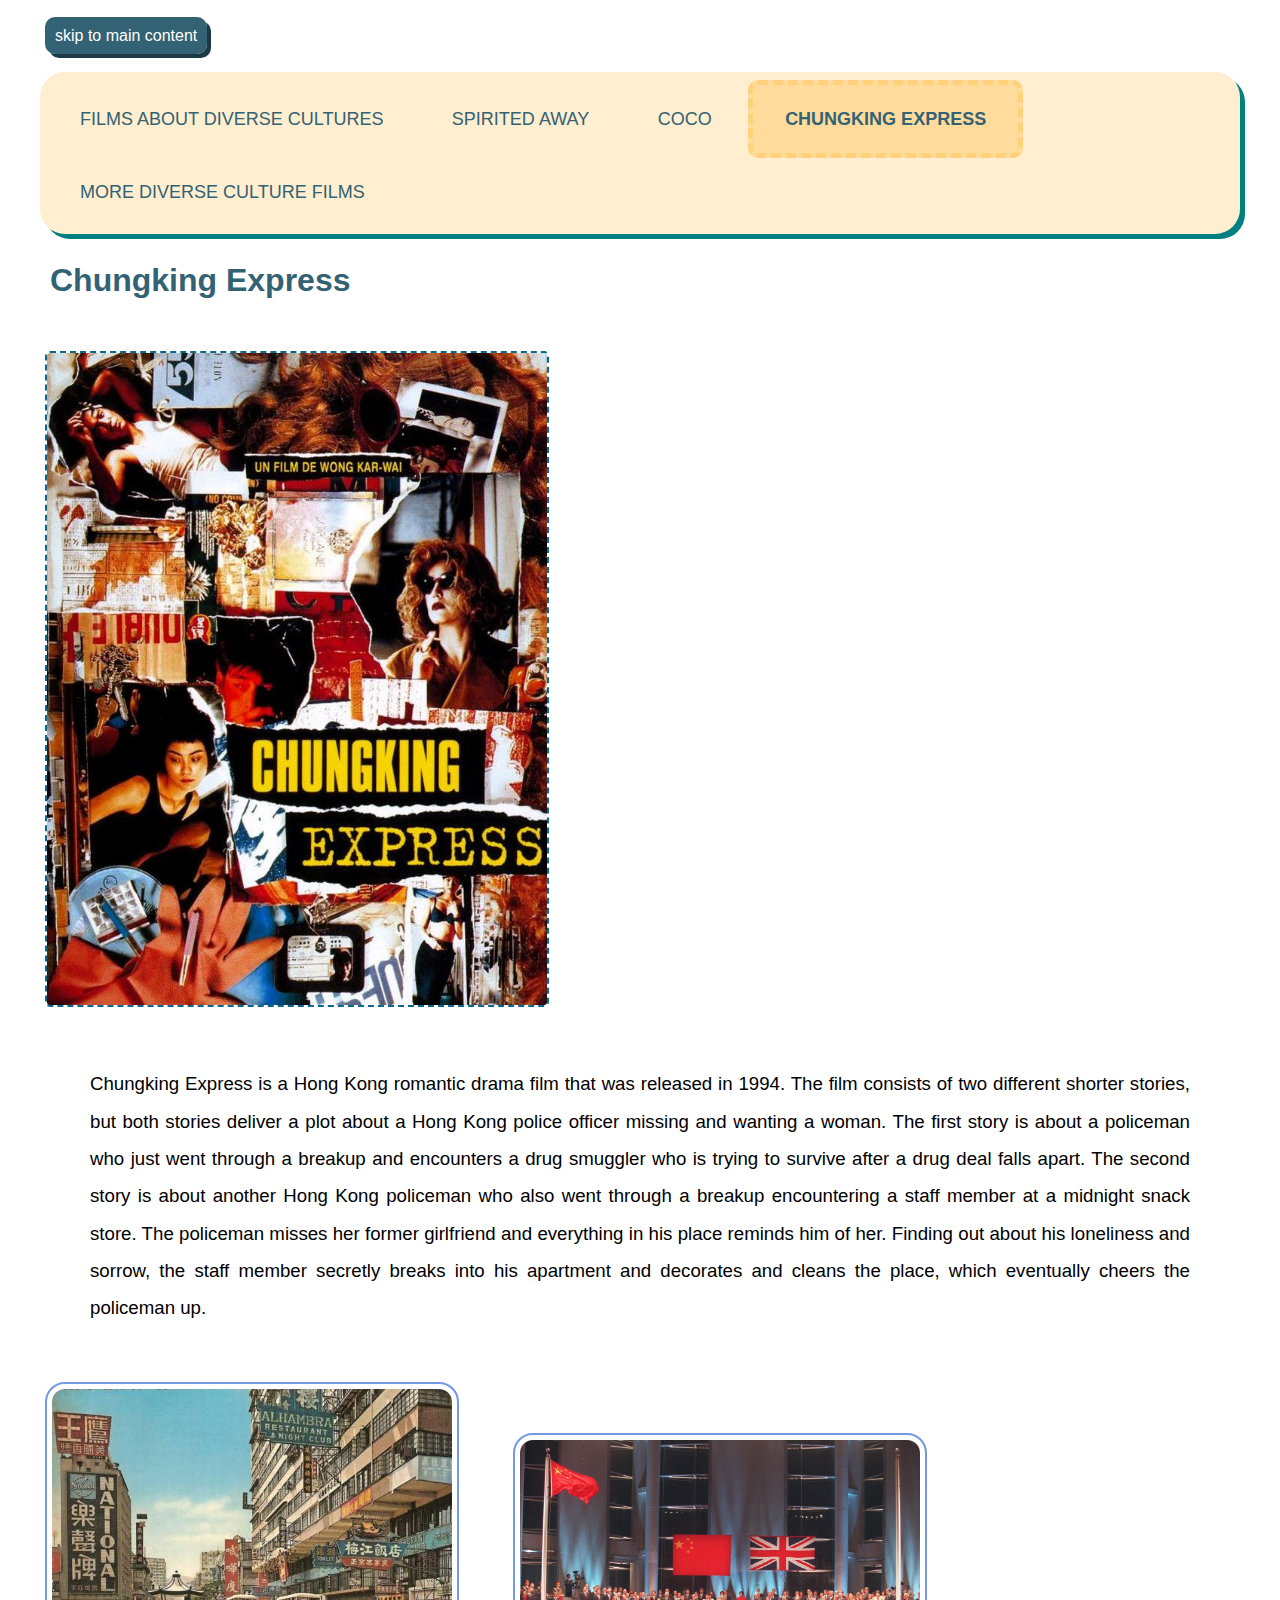
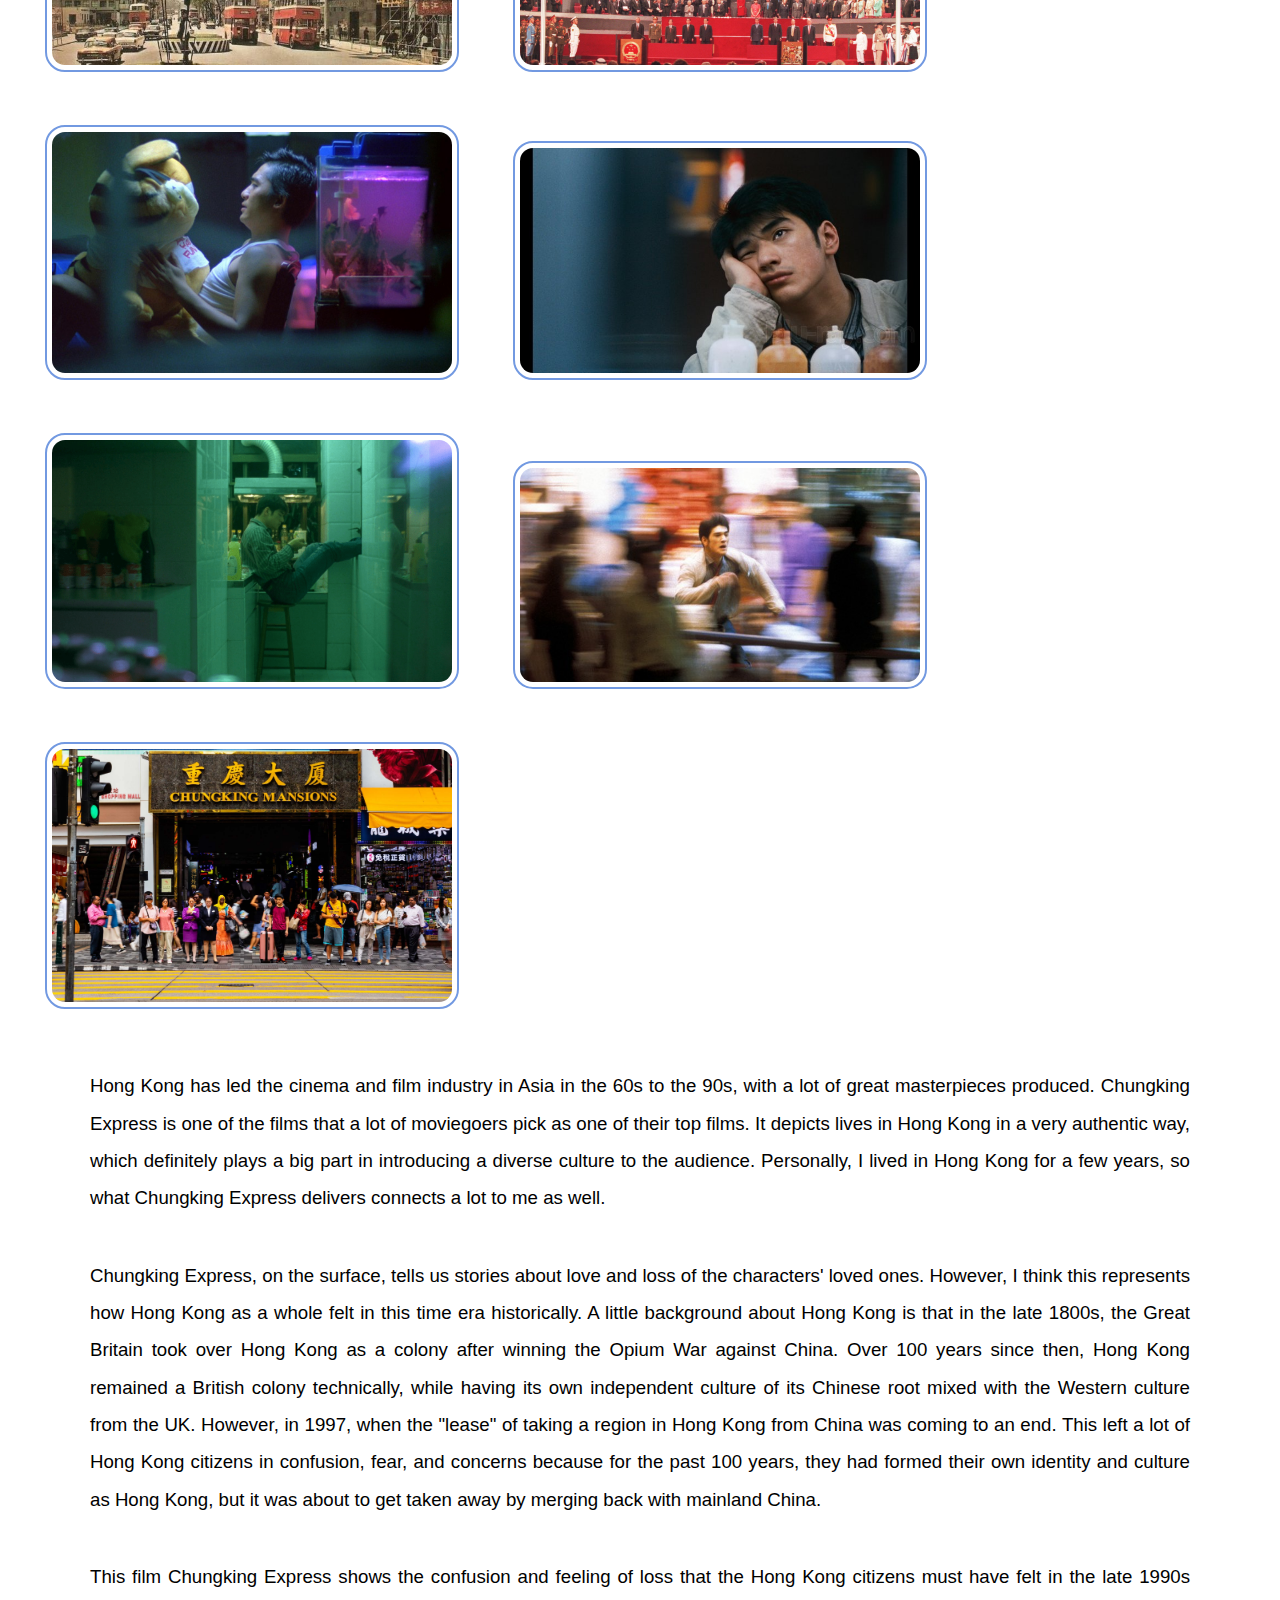
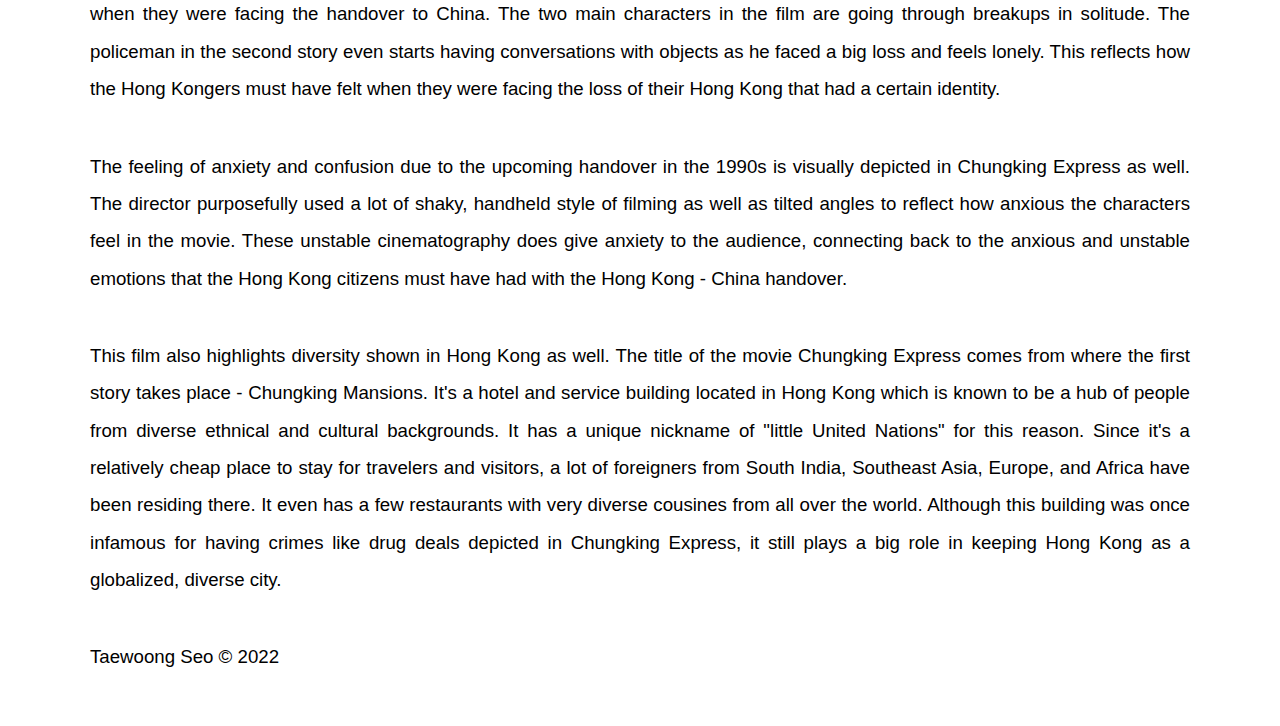
==== chungking.html @ e9d942f9 "Add files via upload" ====
<!DOCTYPE html>

<html lang="en">
<head>
	<meta charset="UTF-8">
	<meta name="viewport" content="width=device-width, initial-scale=1.0">
	<link rel="icon" href="images/favicon.ico">
	<link rel="stylesheet" href="css/html5reset.css">
	<link rel="stylesheet" href="css/style.css">
	<link href="https://fonts.googleapis.com/css2?family=League+Spartan:wght@300&display=swap" rel="stylesheet">
	<!-- Global site tag (gtag.js) - Google Analytics -->
	<script async src="https://www.googletagmanager.com/gtag/js?id=G-DSD4E98VMP"></script>
	<script>
	window.dataLayer = window.dataLayer || [];
	function gtag(){dataLayer.push(arguments);}
	gtag('js', new Date());

	gtag('config', 'G-DSD4E98VMP');
	</script>
	<title>Chungking Express</title>
</head>

<body>
	<a class = 'skip' href = #main>Skip to Main Content</a>
	<header>
		<nav>
			<ul>
				<li><a href = "index.html" >Films About Diverse Cultures</a></li>
				<li><a href = "spiritedaway.html">Spirited Away</a></li>
				<li><a href = "coco.html">Coco</a></li>
				<li class="active"><a href = "chungking.html">Chungking Express</a></li>
				<li><a href = "morefilms.html">More Diverse Culture Films</a></li>
			</ul>
		</nav>
		<h1>Chungking Express</h1>
	</header>

	<main id='main'>
		<div>
			<img class = 'movie-poster' src = "images/chungking_poster.jpg" alt = "Chungking Express poster" width="200"/>
			<p>
				Chungking Express is a Hong Kong romantic drama film that was released in 1994. The film consists of two different shorter
				stories, but both stories deliver a plot about a Hong Kong police officer missing and wanting a woman.
				The first story is about a policeman who just went through a breakup and encounters a drug smuggler who is trying to
				survive after a drug deal falls apart. The second story is about another Hong Kong policeman who also went through a breakup
				encountering a staff member at a midnight snack store. The policeman misses her former girlfriend and everything in his place
				reminds him of her. Finding out about his loneliness and sorrow, the staff member secretly breaks into his apartment and 
				decorates and cleans the place, which eventually cheers the policeman up. 
			</p>
		</div>

		<div>
			<img src = "images/hongkong_oldcity.jpeg" alt = "Hong Kong in the 1960s" width="200"/>
			<img src = "images/hongkong_returnedto_china.jpeg" alt = "Hong Kong Being Returned To China in 1997" width="200"/>
			<img src = "images/chungking_lonelyman.jpeg" alt = "Chungking Express lonely policeman" width="200"/>
			<img src = "images/chungking_sadman.jpeg" alt = "Chungking Express sad policeman 1" width="200"/>
			<img src = "images/chungking_man.png" alt = "Chungking Express sad policeman 2" width="200"/>
			<img src = "images/chungking_shakyshot.jpeg" alt = "Chungking Express lonely policeman" width="200"/>
			<img src = "images/hongkong_chungkingmansion.jpeg" alt = "Hong Kong Chungking Mansions" width="200"/>
		</div>

		<div>
			<p>
				Hong Kong has led the cinema and film industry in Asia in the 60s to the 90s, with a lot of great masterpieces produced.
				Chungking Express is one of the films that a lot of moviegoers pick as one of their top films. It depicts lives in
				Hong Kong in a very authentic way, which definitely plays a big part in introducing a diverse culture to the audience.
				Personally, I lived in Hong Kong for a few years, so what Chungking Express delivers connects a lot to me as well. 
			</p>
			
			<p>
				Chungking Express, on the surface, tells us stories about love and loss of the characters' loved ones. However, I think
				this represents how Hong Kong as a whole felt in this time era historically. A little background about Hong Kong is that
				in the late 1800s, the Great Britain took over Hong Kong as a colony after winning the Opium War against China. Over 100
				years since then, Hong Kong remained a British colony technically, while having its own independent culture of
				its Chinese root mixed with the Western culture from the UK. However, in 1997, when the "lease" of
				taking a region in Hong Kong from China was coming to an end. This left a lot of Hong Kong citizens in confusion, fear,
				and concerns because for the past 100 years, they had formed their own identity and culture as Hong Kong, but it was 
				about to get taken away by merging back with mainland China. 
			</p>
			
			<p>
				This film Chungking Express shows the confusion and feeling of loss that the Hong Kong citizens must have felt in the
				late 1990s when they were facing the handover to China. The two main characters in the film are going through breakups
				in solitude. The policeman in the second story even starts having conversations with objects as he faced a big loss
				and feels lonely. This reflects how the Hong Kongers must have felt when they were facing the loss of their Hong Kong
				that had a certain identity.
			</p>
		
			<p>
				The feeling of anxiety and confusion due to the upcoming handover in the 1990s is visually depicted in Chungking Express
				as well. The director purposefully used a lot of shaky, handheld style of filming as well as tilted angles to reflect
				how anxious the characters feel in the movie. These unstable cinematography does give anxiety to the audience, connecting
				back to the anxious and unstable emotions that the Hong Kong citizens must have had with the Hong Kong - China handover. 
			</p>
			
			<p>
				This film also highlights diversity shown in Hong Kong as well. The title of the movie Chungking Express comes from
				where the first story takes place - Chungking Mansions. It's a hotel and service building located in Hong Kong which
				is known to be a hub of people from diverse ethnical and cultural backgrounds. It has a unique nickname of "little
				United Nations" for this reason. Since it's a relatively cheap place to stay for travelers and visitors, a lot of
				foreigners from South India, Southeast Asia, Europe, and Africa have been residing there. It even has a few restaurants
				with very diverse cousines from all over the world. Although this building was once infamous for having crimes like
				drug deals depicted in Chungking Express, it still plays a big role in keeping Hong Kong as a globalized, diverse city.
			</p>
		</div>
	</main>

	<footer>
		<p>Taewoong Seo &copy; 2022</p>
	</footer>
</body>
</html>
---- css/style.css ----
@media screen and (max-width: 480px){
  #coco-main{
    background-image: url("../images/coco-background.jpeg");
    background-color: white;
  }

  #coco-main p{
    color: white;
  }

  h1, p{
    font-family: 'League Spartan', sans-serif;
  }

  input[type=text], select, textarea[id="other-movies"] {
    width: 100%;
    border: 1px solid #ccc;
    border-radius: 5px; 
    padding: 10px;
    box-sizing: border-box; 
    margin-top: 5px; 
    margin-bottom: 10px;
    resize: vertical
  }
  
  input[type=submit] {
    background-color: #1c3a46;
    color: white;
    padding: 10px 20px;
    border: none;
    border-radius: 6px;
    cursor: pointer;
  }
  
  input[type=submit]:hover {
    background-color: #346d83;
  }
  
  .container {
    border-radius: 5px;
    background-color: #f2f2f2;
    padding: 20px;
  }

}

nav{
  background-color: #FFEECF;
  border-radius: 25px;
  overflow: hidden;
  box-shadow: 5px 5px teal;
  margin: 20px;
  padding: 8px;
}

nav li{
  padding: 16px 32px;
  display: inline-block;
}

.active{
  background-color: #ffdc9b;
  font-weight: bold;
  border: 5px dashed #ffd17b; 
  border-radius: 10px;
}

a{
  font-size: 18px;
  color: #326273;
  text-decoration: none;
  text-transform: uppercase;
  line-height: 2;
}

a.skip{
  font-size: 16px;
  color: #ffffff;
  background-color: #326273;
  text-decoration: none;
  text-transform: lowercase;
  line-height: 2;
  border-radius: 10px;
  box-shadow: 4px 4px #1c3a46;
  margin: 25px;
  padding: 10px;
}

a:hover{
  color: #608d9e;
  text-decoration: underline;
}

body{
  font-family: Sans-serif;
  margin: 10px;
  padding: 10px;
}

h1{
  font-size: 32px;
  color: #326273;
  font-weight: bold;
  margin: 20px;
  padding: 10px;
}

p{
  font-size: 14pt;
  color: #000000;
  line-height: 2;
  padding: 10px;
  margin: 20px 60px;
  text-align: justify;
}

img.movie-poster{
  width: 500px;
  padding: 0px;
  margin: 25px;
  border-radius: 5px;
  border: 2px #0c688a dashed;
}

img{
  width: 400px;
  padding: 5px;
  margin: 25px;
  border: 2px solid #7299E1;
  border-radius: 20px;
}

img:nth-child(2n):hover{
  filter: grayscale();
  transform: scale(1.1);

}

ul{
  list-style: square;
  color: #102A51;
}

footer{
  color: #1C64D3;
}
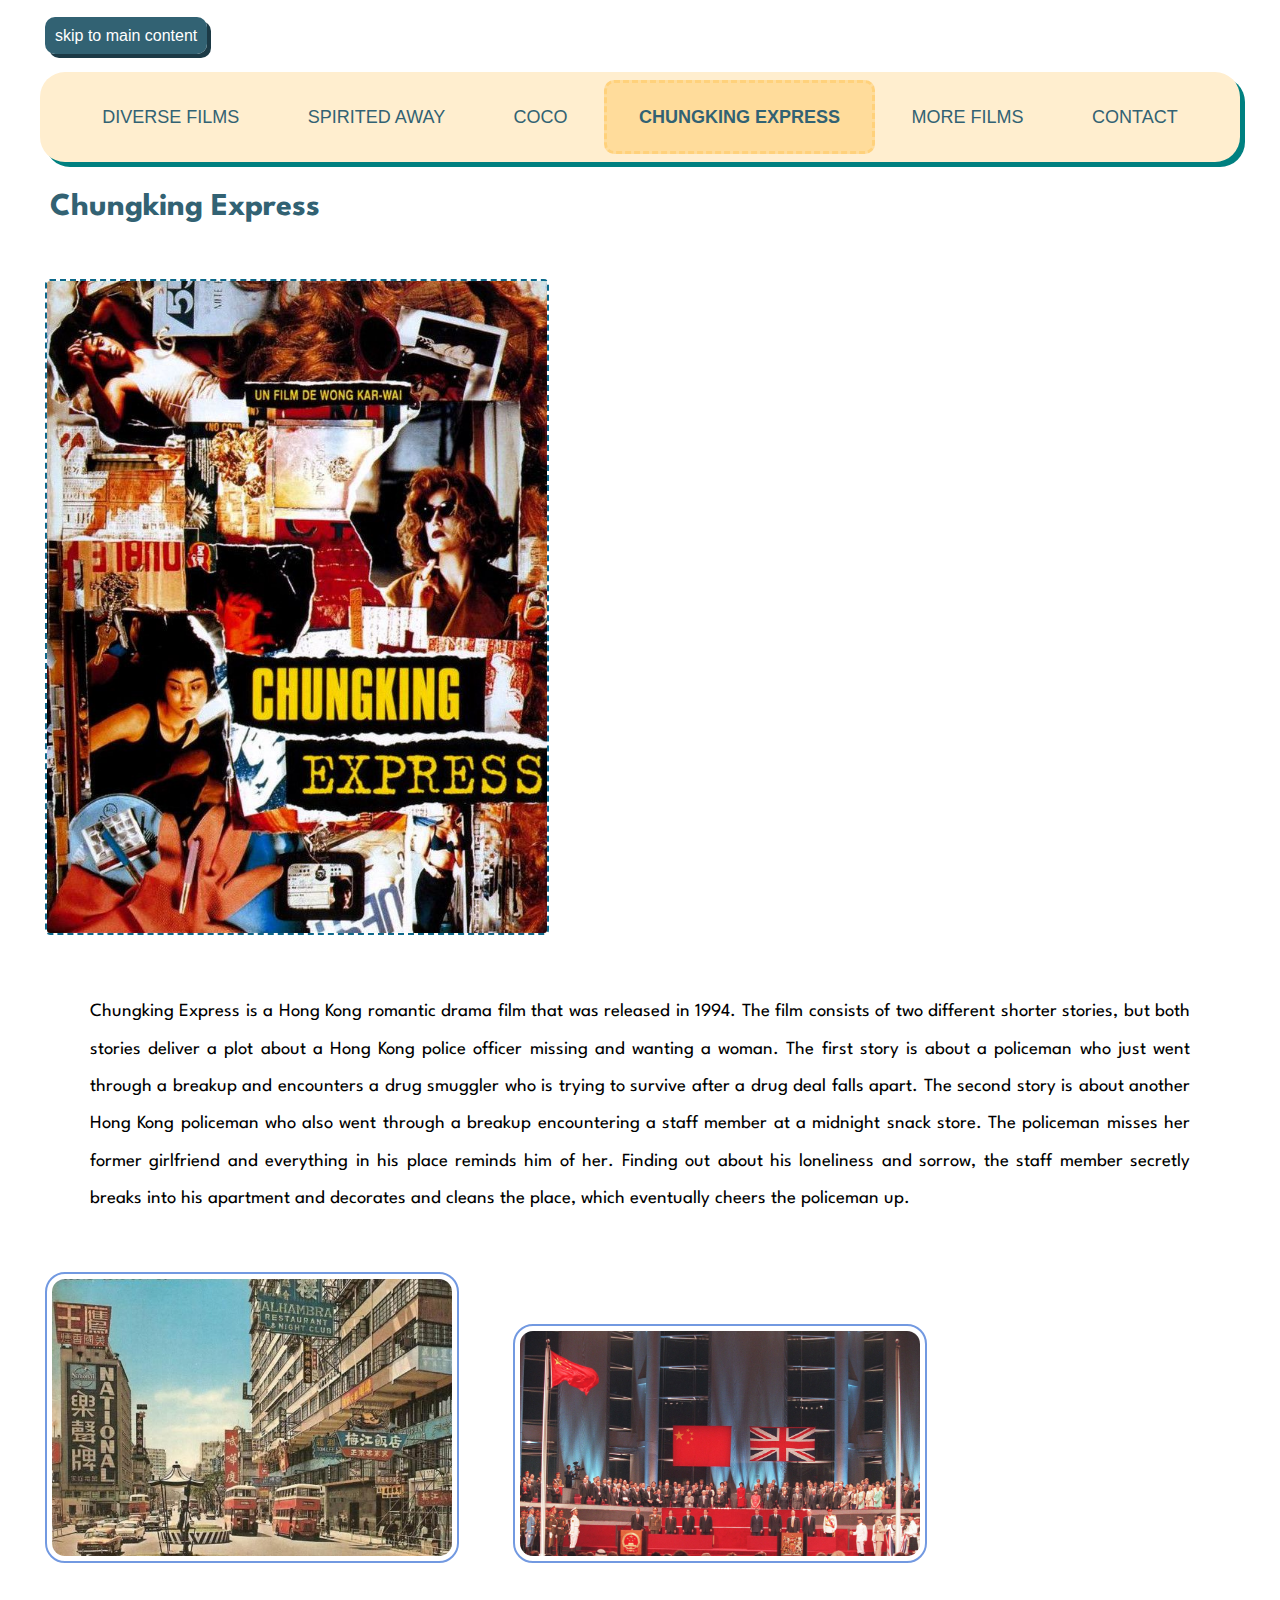
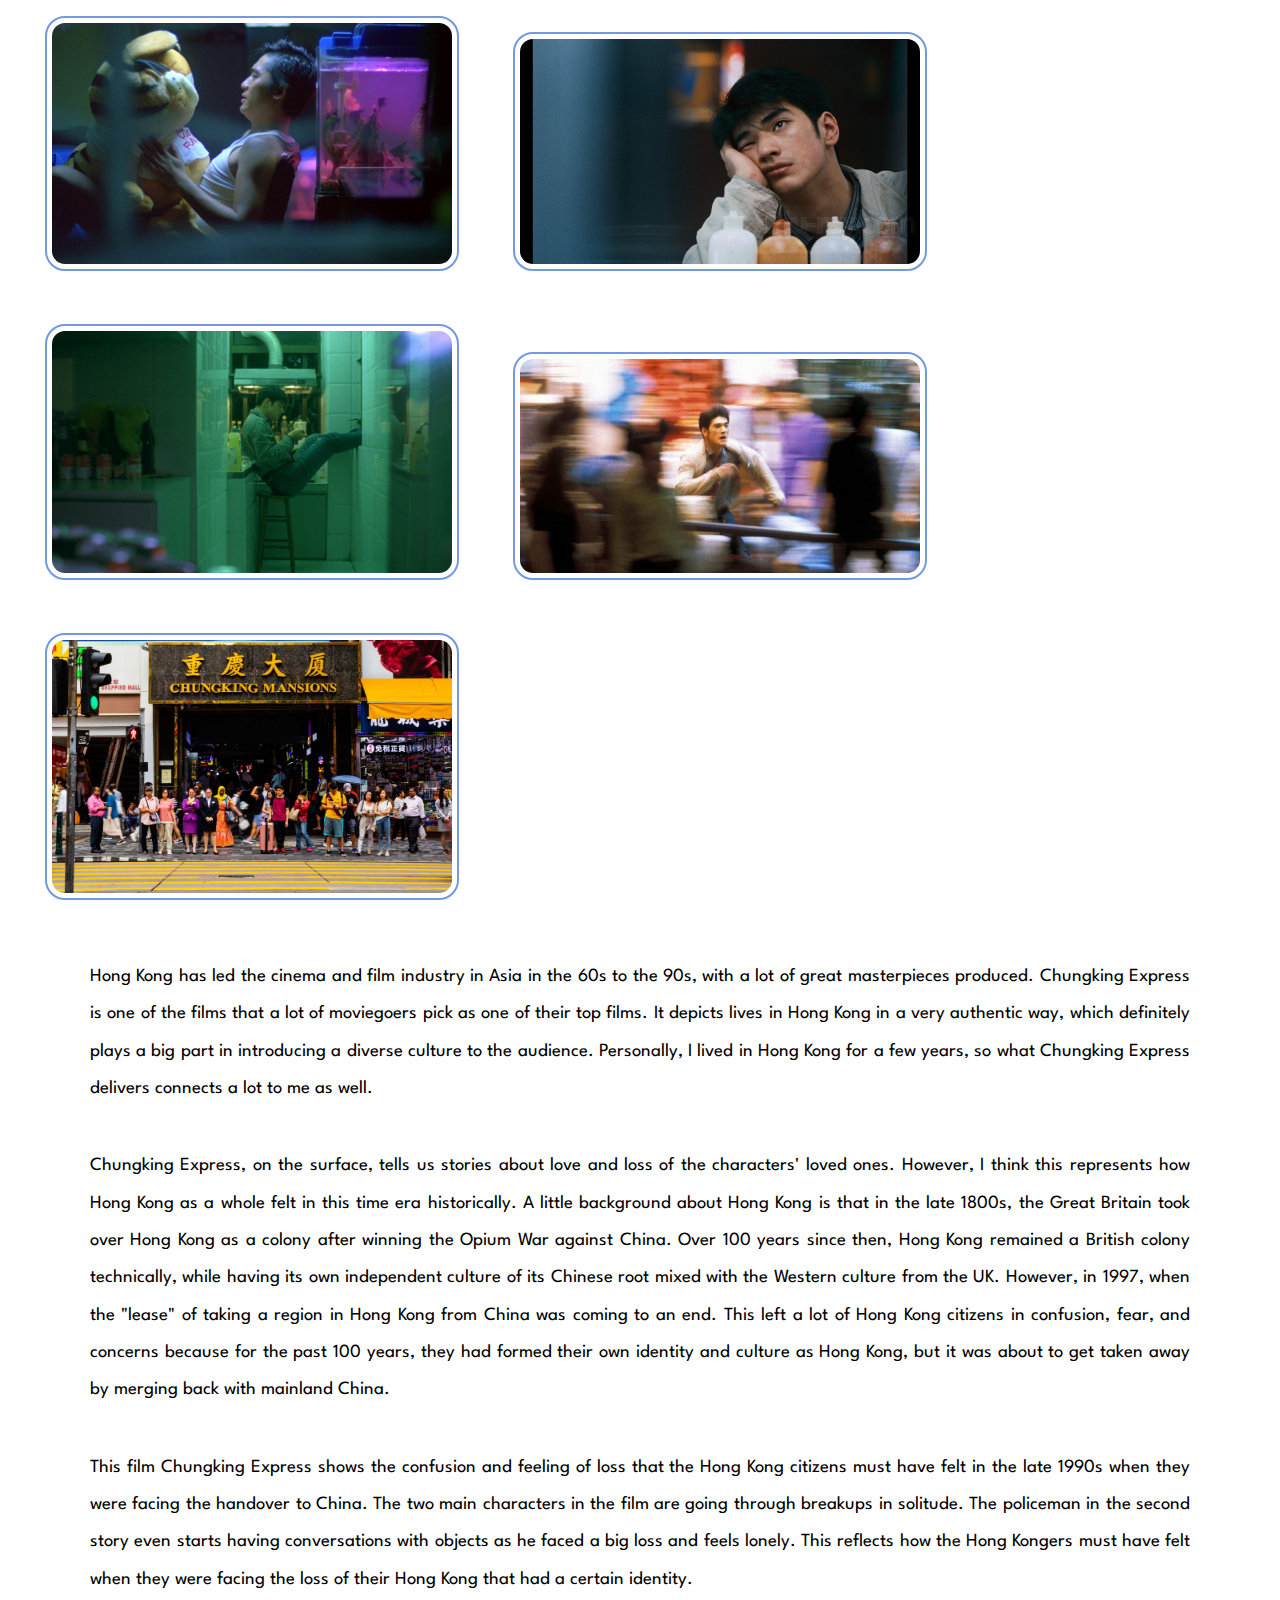
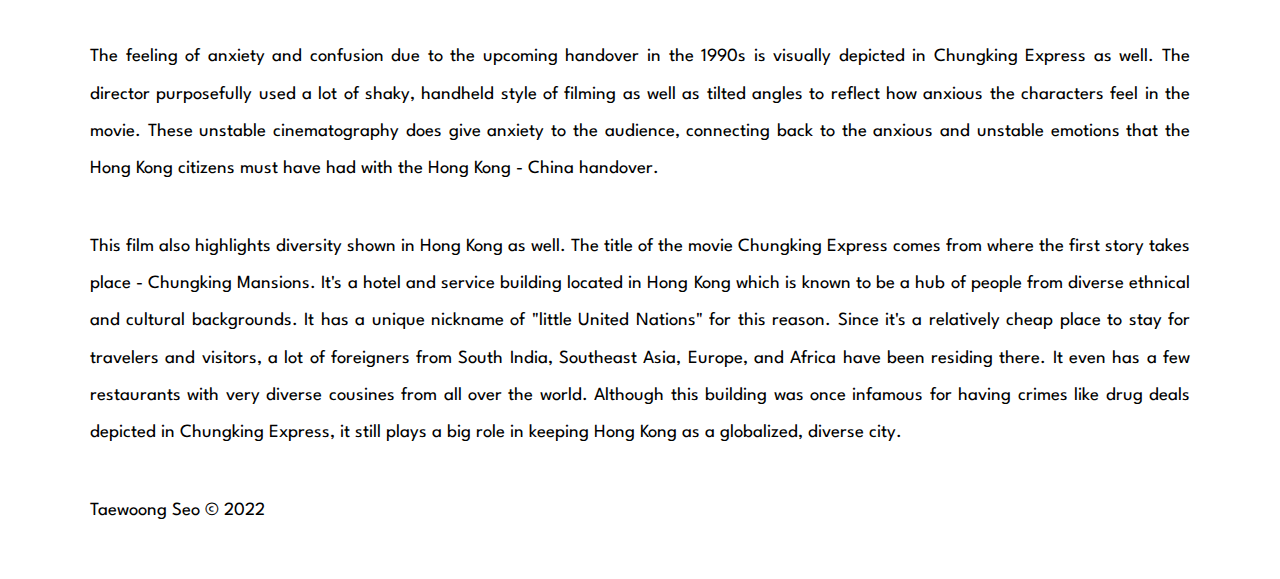
==== commit cebf3340: "Add files via upload" ====
--- a/chungking.html
+++ b/chungking.html
@@ -25,11 +25,12 @@
 	<header>
 		<nav>
 			<ul>
-				<li><a href = "index.html" >Films About Diverse Cultures</a></li>
+				<li><a href = "index.html" >Diverse Films</a></li>
 				<li><a href = "spiritedaway.html">Spirited Away</a></li>
 				<li><a href = "coco.html">Coco</a></li>
 				<li class="active"><a href = "chungking.html">Chungking Express</a></li>
-				<li><a href = "morefilms.html">More Diverse Culture Films</a></li>
+				<li><a href = "morefilms.html">More Films</a></li>
+				<li><a href = "contact-form.html">Contact</a></li>
 			</ul>
 		</nav>
 		<h1>Chungking Express</h1>
--- a/css/style.css
+++ b/css/style.css
@@ -1,4 +1,3 @@
-@media screen and (max-width: 480px){
   #coco-main{
     background-image: url("../images/coco-background.jpeg");
     background-color: white;
@@ -38,11 +37,17 @@
   
   .container {
     border-radius: 5px;
-    background-color: #f2f2f2;
+    background-color: #e2e2e2;
     padding: 20px;
+    font-family: 'League Spartan', sans-serif;
   }
 
-}
+  .container legend {
+    font-size: 24px;
+    margin-bottom: 20px;
+  }
+
+
 
 nav{
   background-color: #FFEECF;
@@ -53,6 +58,10 @@
   padding: 8px;
 }
 
+nav ul{
+  text-align: center;
+}
+
 nav li{
   padding: 16px 32px;
   display: inline-block;
@@ -61,7 +70,7 @@
 .active{
   background-color: #ffdc9b;
   font-weight: bold;
-  border: 5px dashed #ffd17b; 
+  border: 3px dashed #ffd17b; 
   border-radius: 10px;
 }
 
@@ -144,3 +153,4 @@
 footer{
   color: #1C64D3;
 }
+
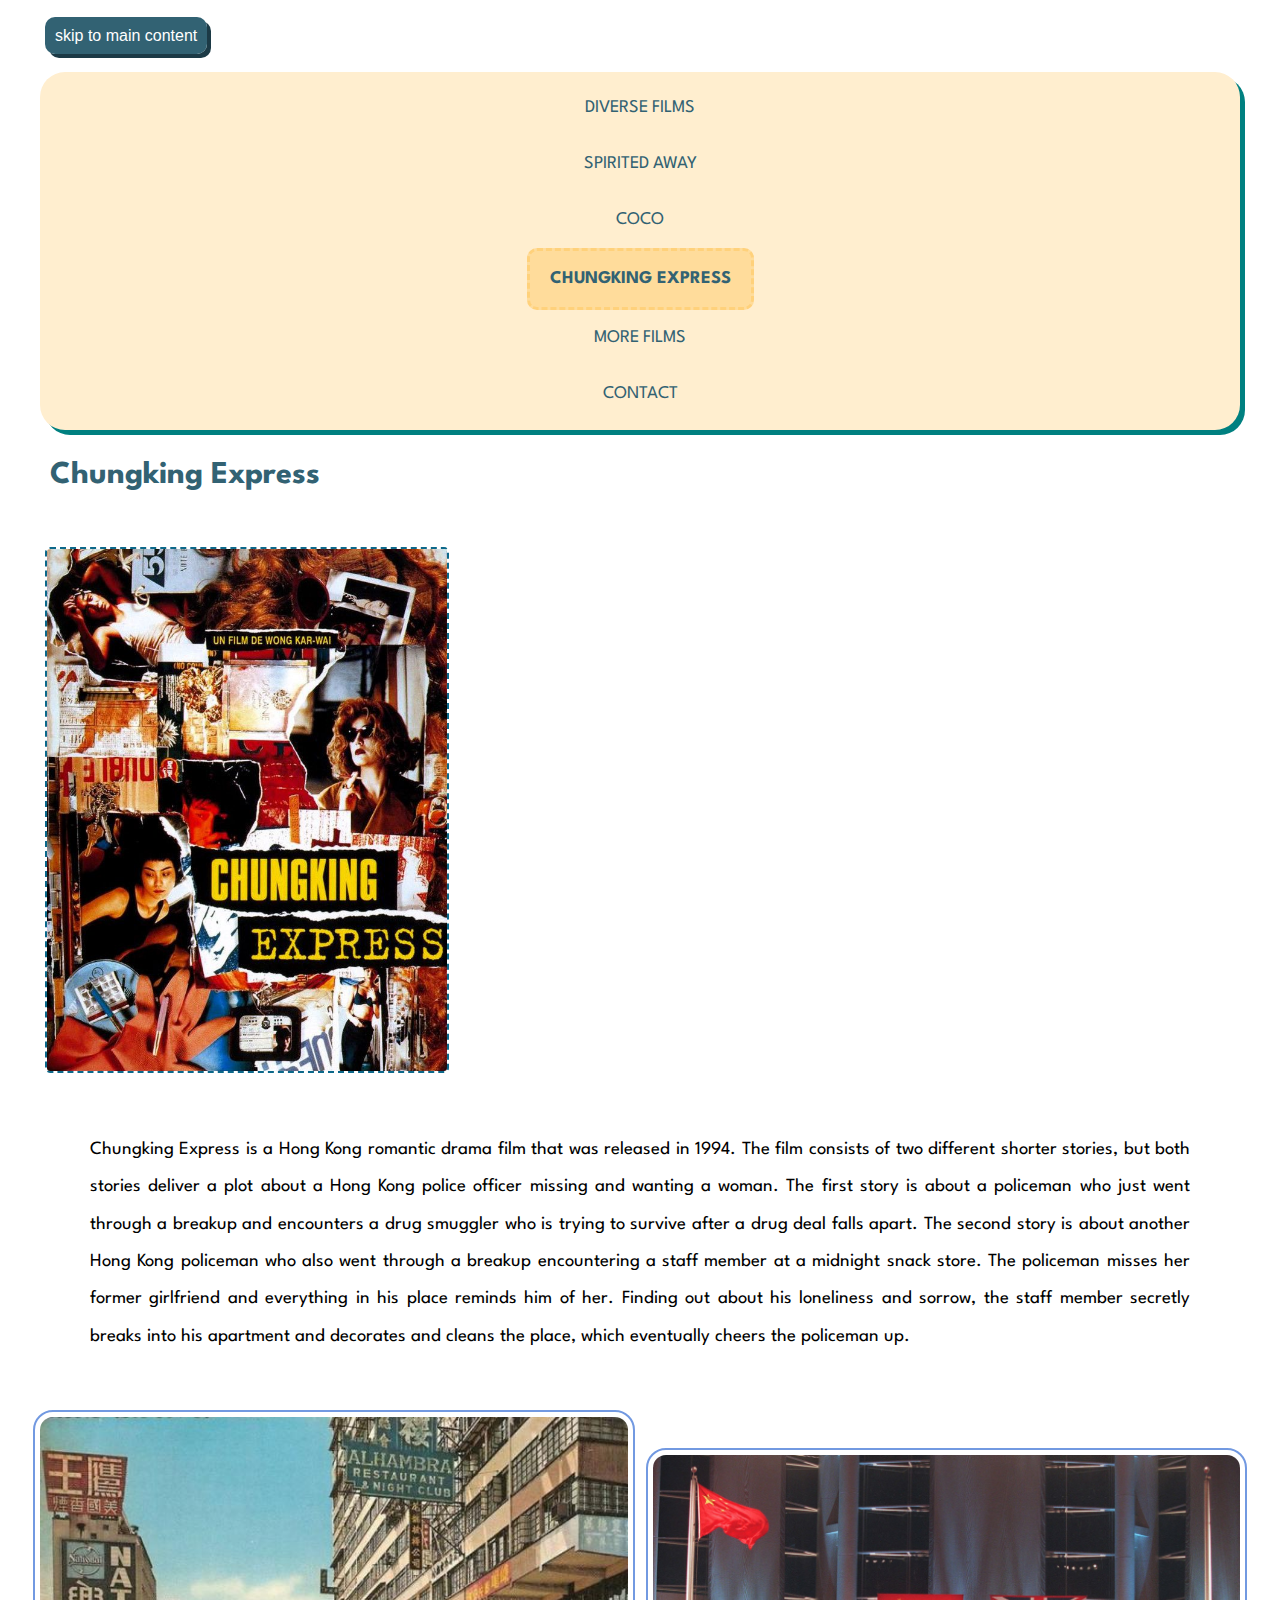
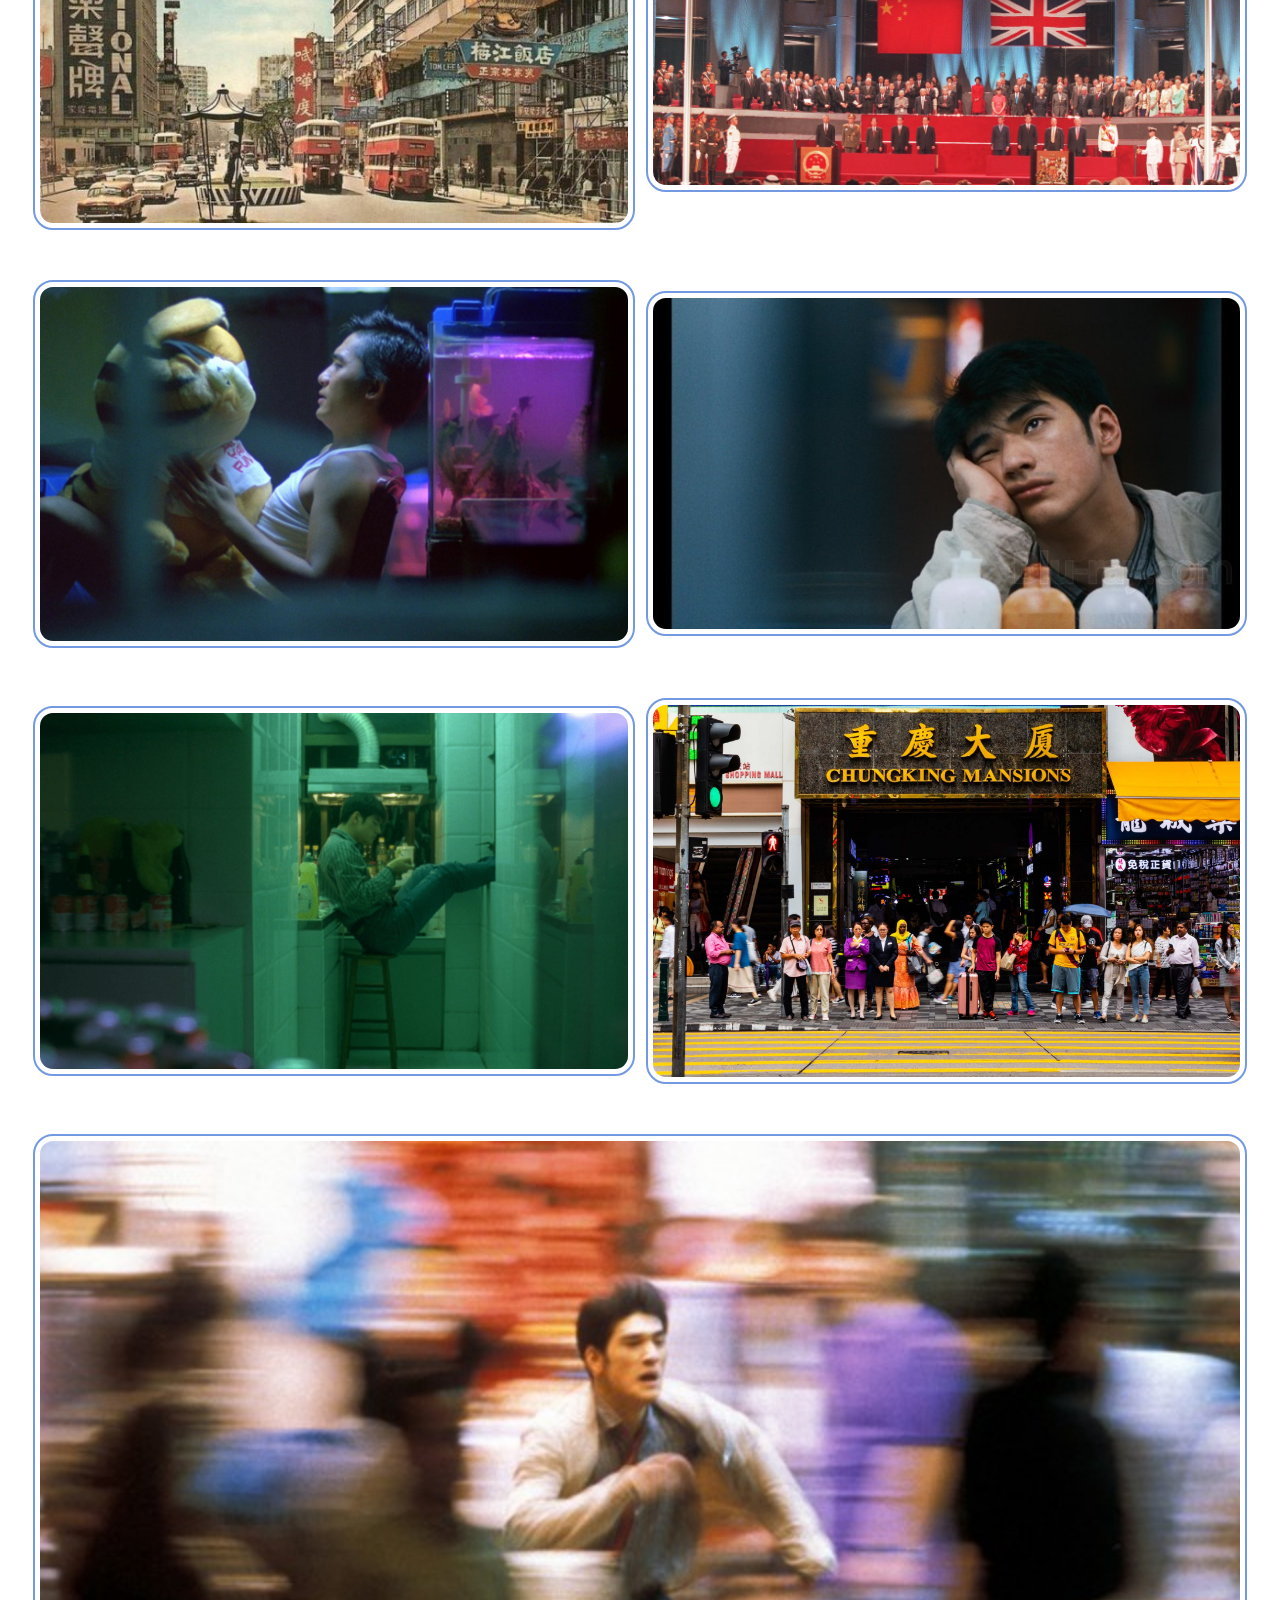
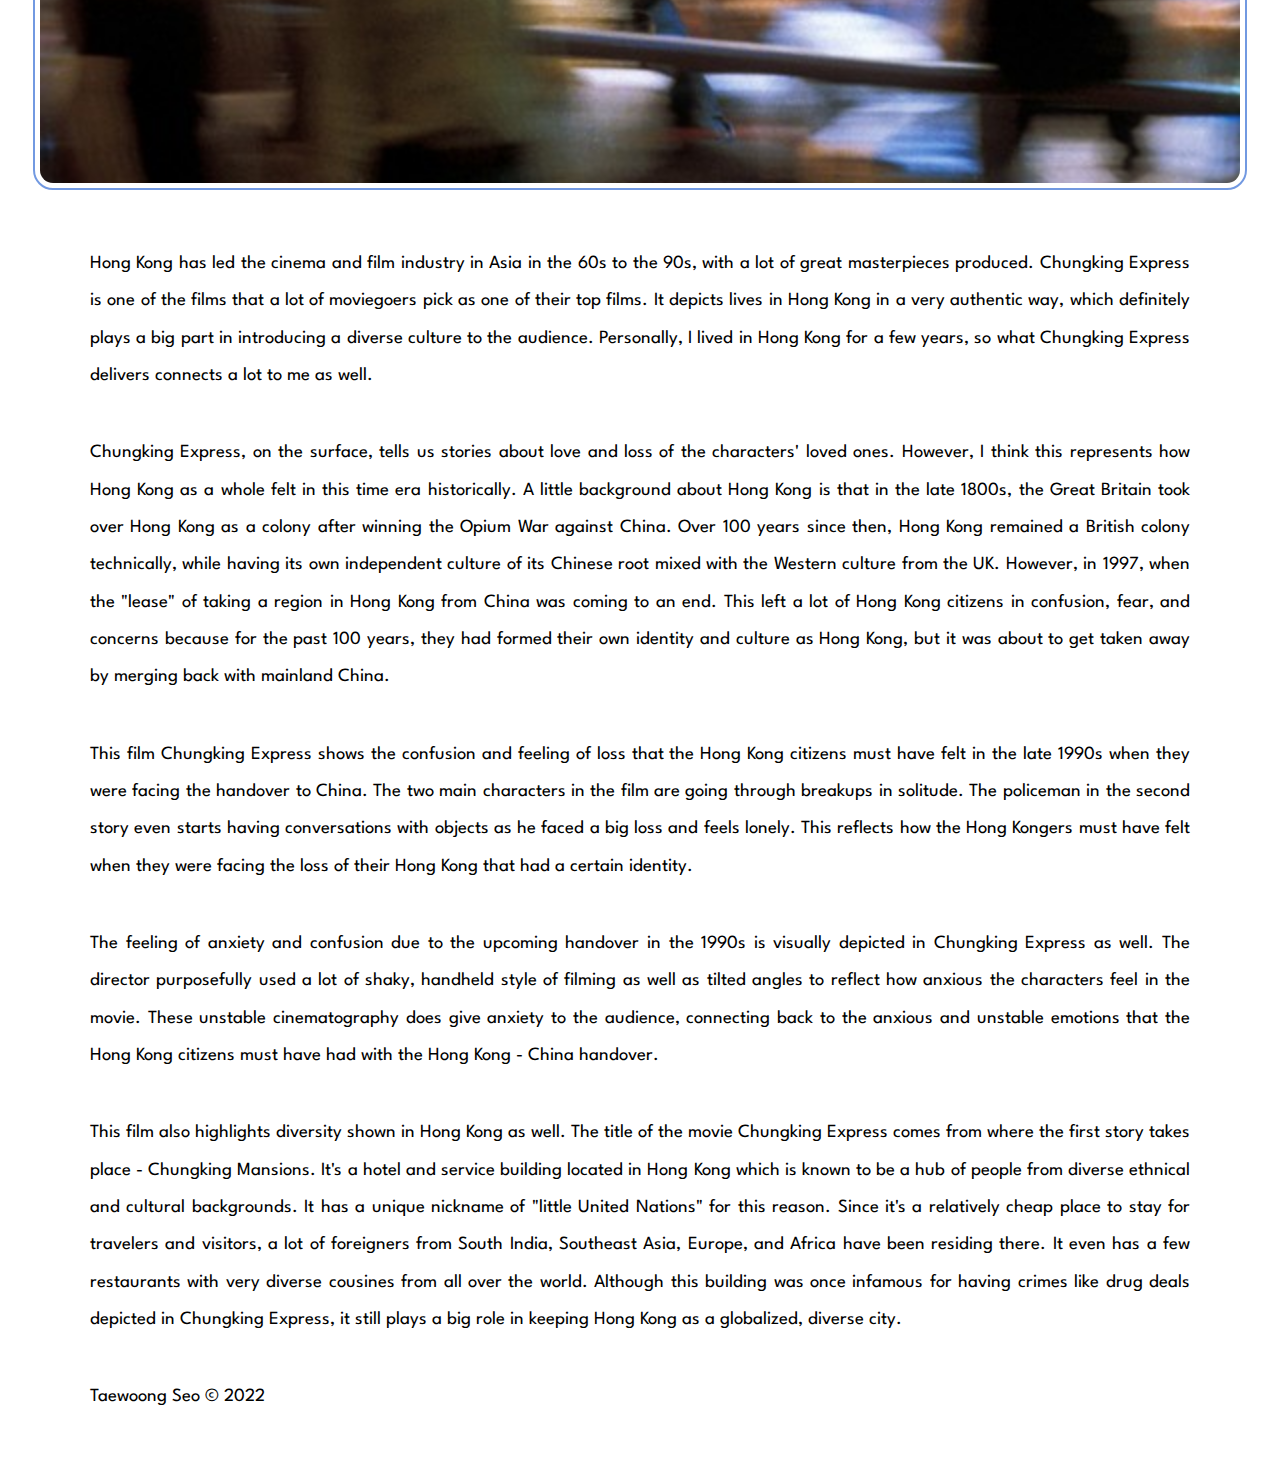
==== commit 46fdfe22: "Add files via upload" ====
--- a/chungking.html
+++ b/chungking.html
@@ -24,7 +24,7 @@
 	<a class = 'skip' href = #main>Skip to Main Content</a>
 	<header>
 		<nav>
-			<ul>
+			<ul class="flexbox">
 				<li><a href = "index.html" >Diverse Films</a></li>
 				<li><a href = "spiritedaway.html">Spirited Away</a></li>
 				<li><a href = "coco.html">Coco</a></li>
@@ -50,14 +50,15 @@
 			</p>
 		</div>
 
-		<div>
+		<div class='img_container'>
 			<img src = "images/hongkong_oldcity.jpeg" alt = "Hong Kong in the 1960s" width="200"/>
 			<img src = "images/hongkong_returnedto_china.jpeg" alt = "Hong Kong Being Returned To China in 1997" width="200"/>
 			<img src = "images/chungking_lonelyman.jpeg" alt = "Chungking Express lonely policeman" width="200"/>
 			<img src = "images/chungking_sadman.jpeg" alt = "Chungking Express sad policeman 1" width="200"/>
 			<img src = "images/chungking_man.png" alt = "Chungking Express sad policeman 2" width="200"/>
-			<img src = "images/chungking_shakyshot.jpeg" alt = "Chungking Express lonely policeman" width="200"/>
 			<img src = "images/hongkong_chungkingmansion.jpeg" alt = "Hong Kong Chungking Mansions" width="200"/>
+			<img class = "main-img" src = "images/chungking_shakyshot.jpeg" alt = "Chungking Express lonely policeman" width="200"/>
+
 		</div>
 
 		<div>
--- a/css/style.css
+++ b/css/style.css
@@ -1,10 +1,15 @@
   #coco-main{
     background-image: url("../images/coco-background.jpeg");
     background-color: white;
+    text-align: center;
   }
 
   #coco-main p{
     color: white;
+  }
+
+  #coco-main > .movie-poster{
+    padding: 10px;
   }
 
   h1, p{
@@ -47,12 +52,22 @@
     margin-bottom: 20px;
   }
 
-
-
-nav{
+  .flexbox {  
+    display: flex;  
+    flex-wrap: wrap;
+    flex-direction: column;
+    justify-content: space-between;
+    align-items: center;
+  }
+
+  .flexbox > li {  
+    flex: 1;  
+  }
+
+
+nav ul{
   background-color: #FFEECF;
   border-radius: 25px;
-  overflow: hidden;
   box-shadow: 5px 5px teal;
   margin: 20px;
   padding: 8px;
@@ -63,8 +78,9 @@
 }
 
 nav li{
-  padding: 16px 32px;
+  padding: 10px 20px;
   display: inline-block;
+  font-family: 'League Spartan', sans-serif;
 }
 
 .active{
@@ -124,7 +140,9 @@
 }
 
 img.movie-poster{
-  width: 500px;
+  width: 100%;
+  max-width: 400px;
+  justify-items: center;
   padding: 0px;
   margin: 25px;
   border-radius: 5px;
@@ -132,7 +150,7 @@
 }
 
 img{
-  width: 400px;
+  width: 100%;
   padding: 5px;
   margin: 25px;
   border: 2px solid #7299E1;
@@ -141,7 +159,7 @@
 
 img:nth-child(2n):hover{
   filter: grayscale();
-  transform: scale(1.1);
+  transform: scale(1.05);
 
 }
 
@@ -154,3 +172,69 @@
   color: #1C64D3;
 }
 
+.fa-solid{
+  font-family: "Font Awesome 6 Free";
+  font-weight: 900;
+}
+
+.grid-container{
+  display: grid;
+  grid-template-columns: 1fr 1fr 1fr;
+  column-gap: 25px;
+  margin: 20px;
+  justify-items: center;
+  align-items: center;
+}
+
+.movie-poster1{
+  grid-column: 1 / span 1;
+  border: none;
+  overflow: hidden;
+}
+
+.movie-poster2{
+  grid-column: 2 / span 1;
+  border: none;
+  overflow: hidden;
+}
+
+.movie-poster3 {
+  grid-column: 3 / span 1;
+  overflow: hidden;
+}
+
+.img_container{
+  display: grid;
+  grid-template-columns: 1fr 1fr;
+  column-gap: 25px;
+  margin: 20px;
+  justify-items: center;
+  align-items: center;
+}
+
+.main-img{
+  grid-column: 1 / span 2;
+}
+
+
+#spiritedaway-poster, #coco-poster, #chungking-poster{
+  animation-name: FadeIn;
+  animation-duration: 5s;
+}
+
+
+@keyframes FadeIn{
+  0% {
+    opacity: 0;
+  }
+  100% {
+    opacity: 1;
+  }
+
+}
+
+@media (prefers-reduced-motion) {
+  #spiritedaway-poster, #coco-poster, #chungking-poster {
+    animation: none;
+  }
+}